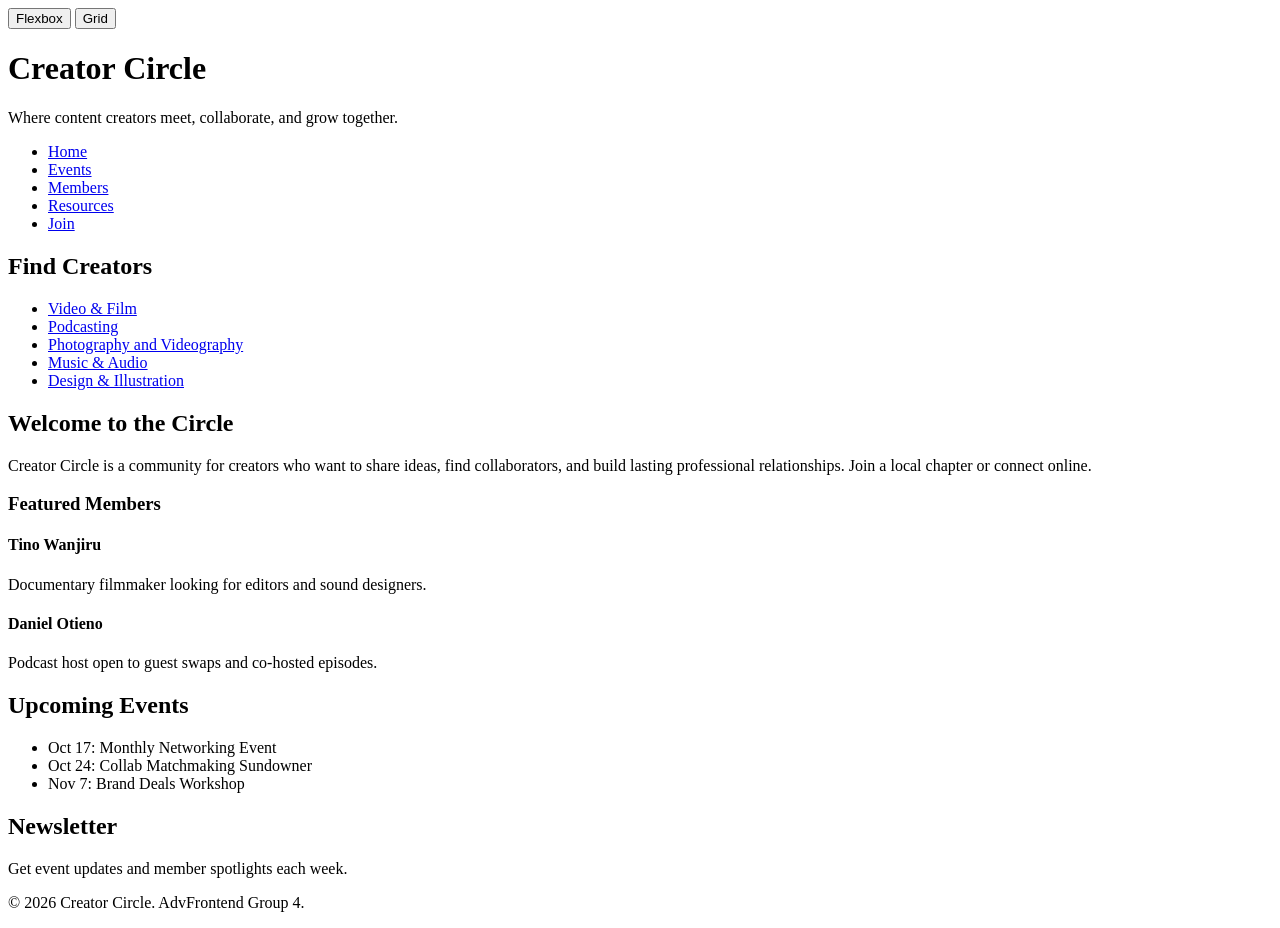
==== level-3Leila/layout_level3.html @ 952e2cfe "organi\ation, naming" ====
<!DOCTYPE html>
<html lang="en">
<head>
  <meta charset="UTF-8">
  <meta name="viewport" content="width=device-width, initial-scale=1">
  <title>Creator Circle | Flexbox Layout</title>
  <link rel="stylesheet" href="style.css">
  <link rel="stylesheet" href="flexbox.css">
</head>
<body>

  <div class="layout-switch" role="group" aria-label="Choose layout technique">
    <button type="button" data-css="flexbox.css" aria-pressed="true">Flexbox</button>
    <button type="button" data-css="grid.css" aria-pressed="false">Grid</button>
  </div>


  <div class="page">

    <header class="header">
      <h1>Creator Circle</h1>
      <p>Where content creators meet, collaborate, and grow together.</p>
    </header>

    <nav class="nav" aria-label="Main navigation">
      <ul class="nav__list">
        <li><a href="#">Home</a></li>
        <li><a href="#">Events</a></li>
        <li><a href="#">Members</a></li>
        <li><a href="#">Resources</a></li>
        <li><a href="#">Join</a></li>
      </ul>
    </nav>

    <div class="content">
      <aside class="sidebar sidebar--left" aria-label="Browse creators by niche">
        <h2>Find Creators</h2>
        <ul>
          <li><a href="#">Video &amp; Film</a></li>
          <li><a href="#">Podcasting</a></li>
          <li><a href="#">Photography and Videography</a></li>
          <li><a href="#">Music &amp; Audio</a></li>
          <li><a href="#">Design &amp; Illustration</a></li>
        </ul>
      </aside>

      <main class="main">
        <h2>Welcome to the Circle</h2>
        <p>Creator Circle is a community for creators who want to share ideas, find collaborators, and build lasting professional relationships. Join a local chapter or connect online.</p>

        <section class="featured">
          <h3>Featured Members</h3>
          <article class="member">
            <h4>Tino Wanjiru</h4>
            <p>Documentary filmmaker looking for editors and sound designers.</p>
          </article>
          <article class="member">
            <h4>Daniel Otieno</h4>
            <p>Podcast host open to guest swaps and co-hosted episodes.</p>
          </article>
        </section>
      </main>

      <aside class="sidebar sidebar--right" aria-label="Upcoming events and newsletter">
        <section>
          <h2>Upcoming Events</h2>
          <ul>
            <li><time datetime="2026-10-17">Oct 17</time>: Monthly Networking Event</li>
            <li><time datetime="2026-10-24">Oct 24</time>: Collab Matchmaking Sundowner</li>
            <li><time datetime="2026-11-07">Nov 7</time>: Brand Deals Workshop</li>
          </ul>
        </section>
        <section>
          <h2>Newsletter</h2>
          <p>Get event updates and member spotlights each week.</p>
        </section>
      </aside>
    </div>

    <footer class="footer">
      <p>&copy; 2026 Creator Circle. AdvFrontend Group 4.</p>
    </footer>

  </div>

  <script>
    const layoutLink = document.getElementById('layout-css');
    const buttons = document.querySelectorAll('.layout-switch button');

    buttons.forEach((button) => {
      button.addEventListener('click', () => {
        layoutLink.href = button.dataset.css;
        buttons.forEach((b) => b.setAttribute('aria-pressed', b === button));
      });
    });
  </script>
</body>
</html>
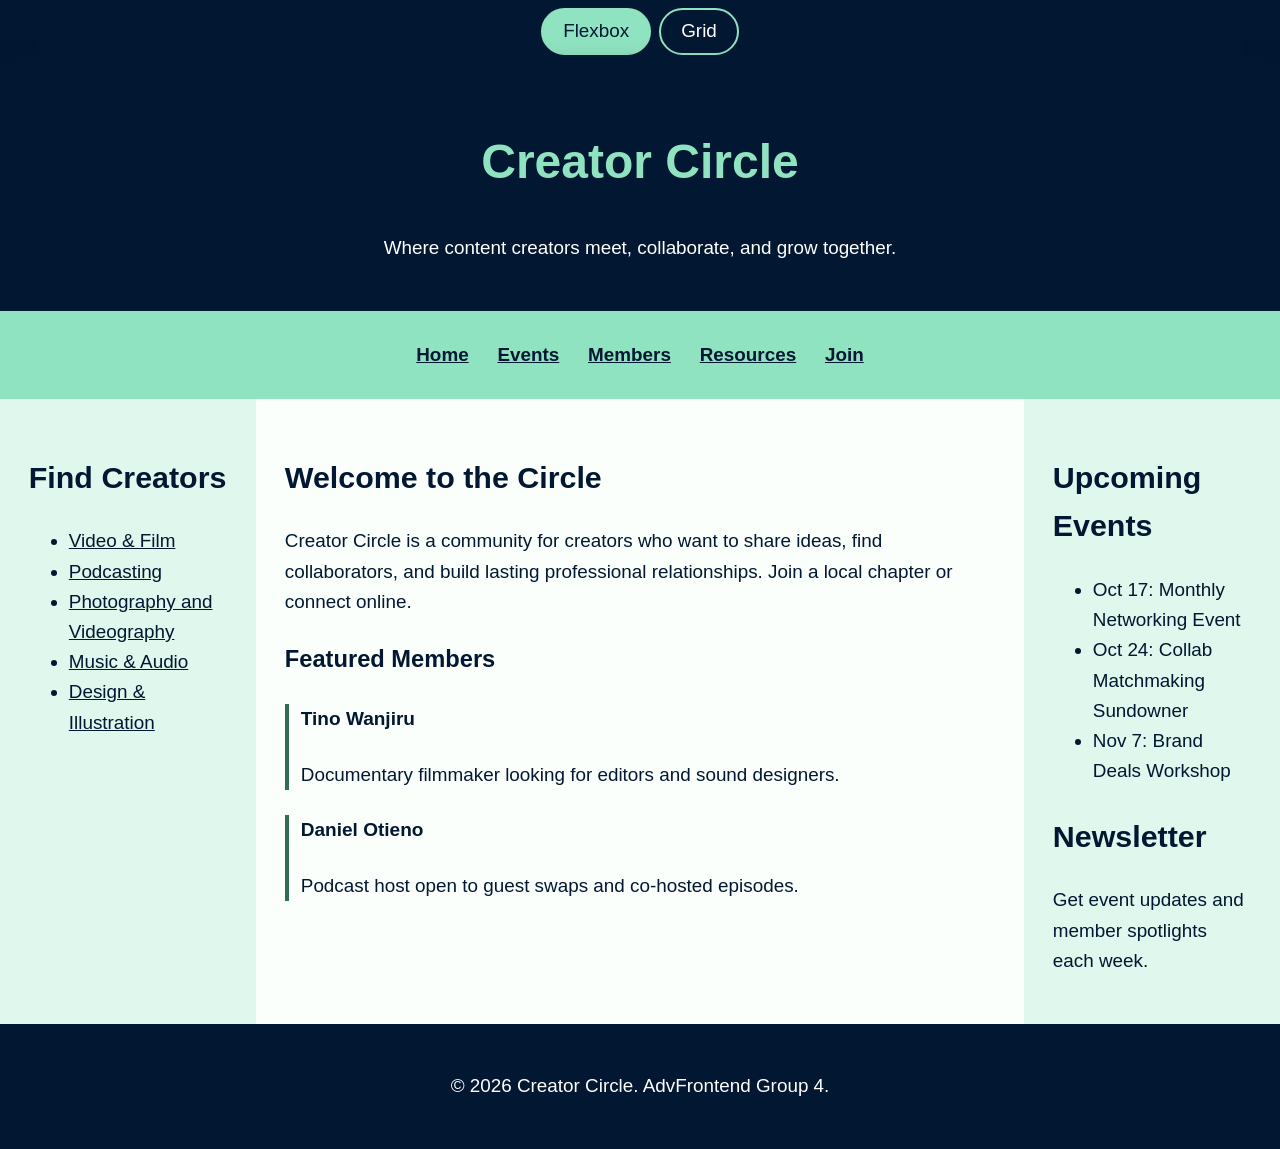
==== commit 0543dfa2: "html file with css" ====
--- a/level-3Leila/layout_level3.html
+++ b/level-3Leila/layout_level3.html
@@ -3,18 +3,22 @@
 <head>
   <meta charset="UTF-8">
   <meta name="viewport" content="width=device-width, initial-scale=1">
-  <title>Creator Circle | Flexbox Layout</title>
-  <link rel="stylesheet" href="style.css">
-  <link rel="stylesheet" href="flexbox.css">
+  <title>Creator Circle | Flexbox vs Grid</title>
+  <link rel="stylesheet" href="css_level3/style3.css">
+  <!-- Layout stylesheet: the switcher below swaps this between css_level3/flexbox3.css and css_level3/grid3.css -->
+  <link rel="stylesheet" href="css_level3/flexbox3.css" id="layout-css">
 </head>
 <body>
 
+  <!-- Layout switcher (demo only): toggles which layout stylesheet is loaded -->
   <div class="layout-switch" role="group" aria-label="Choose layout technique">
-    <button type="button" data-css="flexbox.css" aria-pressed="true">Flexbox</button>
-    <button type="button" data-css="grid.css" aria-pressed="false">Grid</button>
+    <button type="button" data-css="css_level3/flexbox3.css" aria-pressed="true">Flexbox</button>
+    <button type="button" data-css="css_level3/grid3.css" aria-pressed="false">Grid</button>
   </div>
 
-
+  <!-- Flexbox: .page is the outer flex column and .content is the nested flex row.
+       Grid: .page is the grid container and .content uses display: contents,
+       so header, nav, asides, main and footer sit directly in the named areas. -->
   <div class="page">
 
     <header class="header">
--- a/level-3Leila/css_level3/style3.css
+++ b/level-3Leila/css_level3/style3.css
@@ -0,0 +1,95 @@
+:root {
+  --color-dark:    #021731;  
+  --color-mint:    #8fe3c0; 
+  --color-sidebar: #dff7ec;  
+  --color-main:    #fafffc; 
+  --color-accent:  #316d53; 
+  --color-light:   #ffffff;
+  --space: clamp(1rem, 0.6rem + 1.5vw, 2rem);  
+}
+
+* { box-sizing: border-box; }
+
+body {
+  display: flex;               
+  flex-direction: column;
+  min-height: 100vh;
+  min-height: 100dvh;
+  margin: 0;
+  font-family: Arial, Helvetica, sans-serif;
+  font-size: clamp(1rem, 0.9rem + 0.35vw, 1.25rem);
+  line-height: 1.6;
+  color: var(--color-dark);
+  background: var(--color-sidebar);
+}
+
+h1 { font-size: clamp(1.75rem, 1.2rem + 2.5vw, 3rem); }
+h2 { font-size: clamp(1.35rem, 1.1rem + 1vw, 2rem); }
+h3 { font-size: clamp(1.15rem, 1rem + 0.6vw, 1.5rem); }
+h4 { font-size: clamp(1rem, 0.95rem + 0.3vw, 1.2rem); }
+
+.page {
+  flex: 1;
+  width: 100%;
+  max-width: 1440px;
+  margin-inline: auto;
+  box-shadow: 0 0 24px rgba(11, 37, 69, 0.2);
+}
+
+header, nav, aside, main, footer { padding: var(--space); }
+
+a       { color: var(--color-dark); }
+a:hover { color: #1d6f54; }
+
+.header,
+.footer {
+  background: var(--color-dark);
+  color: var(--color-light);
+  text-align: center;
+}
+
+.header h1 { color: var(--color-mint); }
+
+.nav      { background: var(--color-mint); }
+.sidebar  { background: var(--color-sidebar); }
+.main     { background: var(--color-main); }
+
+.nav__list {
+  display: flex;
+  flex-wrap: wrap;
+  justify-content: center;
+  gap: var(--space);
+  margin: 0;
+  padding: 0;
+  list-style: none;
+  font-weight: bold;
+}
+
+.member {
+  border-left: 4px solid var(--color-accent);
+  padding-left: 0.75rem;
+}
+
+/* ===== Layout switcher attempt ===== */
+.layout-switch {
+  display: flex;
+  justify-content: center;
+  gap: 0.5rem;
+  padding: 0.5rem;
+  background: var(--color-dark);
+}
+
+.layout-switch button {
+  padding: 0.4rem 1.25rem;
+  border: 2px solid var(--color-mint);
+  border-radius: 999px;
+  background: var(--color-dark);
+  color: var(--color-light);
+  font: inherit;
+  cursor: pointer;
+}
+
+.layout-switch button[aria-pressed="true"] {
+  background: var(--color-mint);
+  color: var(--color-dark);
+}
--- a/level-3Leila/css_level3/flexbox3.css
+++ b/level-3Leila/css_level3/flexbox3.css
@@ -0,0 +1,38 @@
+.page {
+  display: flex;
+  flex-direction: column;
+}
+
+.content {
+  display: flex;
+  flex-direction: column;
+  flex: 1;                    
+}
+
+@media (min-width: 768px) {
+  .content {
+    flex-direction: row;
+    flex-wrap: wrap;
+  }
+
+  .main {
+    flex: 0 0 100%;
+    order: 1;
+  }
+
+  .sidebar {
+    flex: 1;
+    order: 2;
+  }
+}
+
+@media (min-width: 1024px) {
+  .content { flex-wrap: nowrap; }
+
+  .sidebar { flex: 0 0 20%; }
+  .main    { flex: 0 0 60%; }
+
+  .sidebar--left  { order: 1; }
+  .main           { order: 2; }
+  .sidebar--right { order: 3; }
+}
